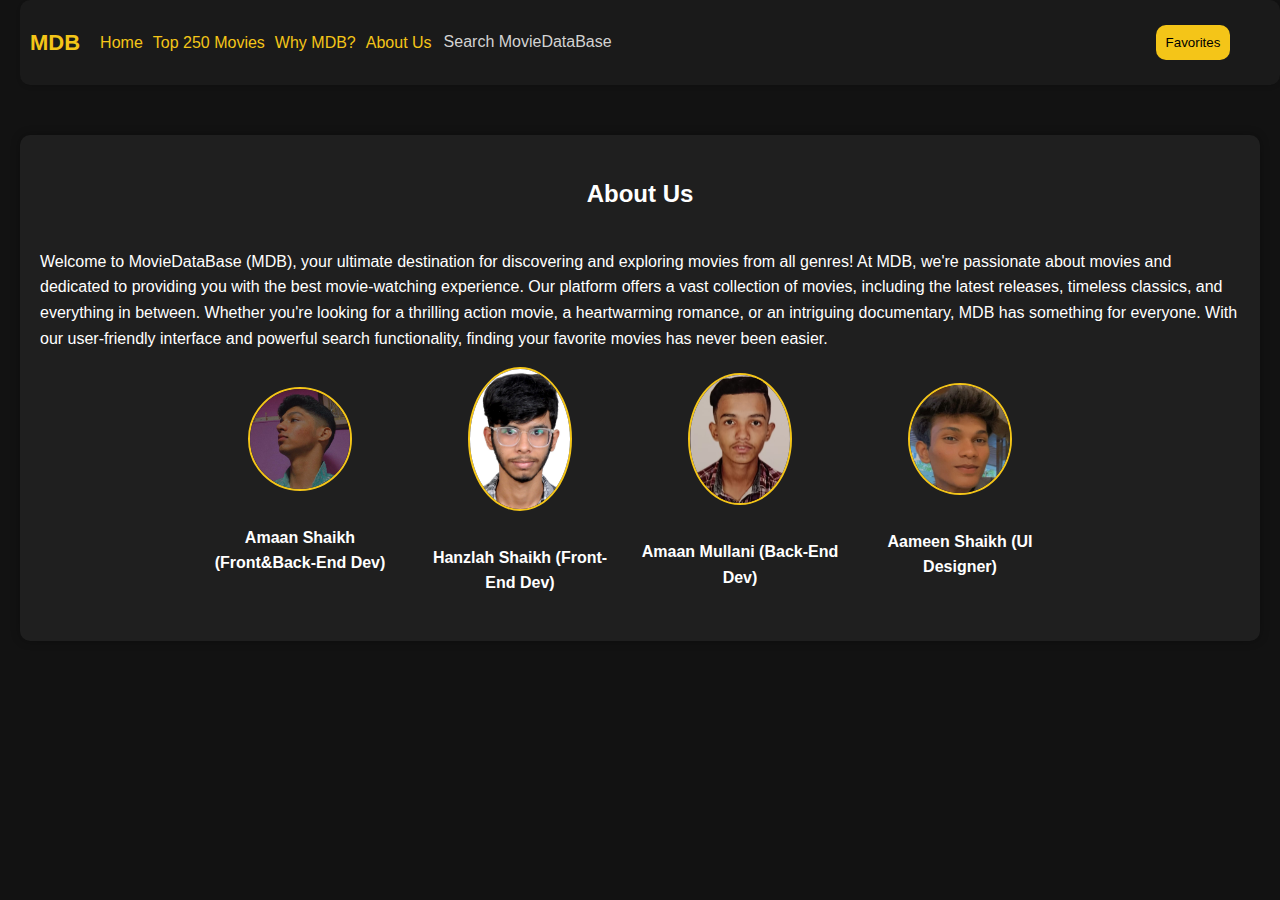
==== about-us.html @ 2df45ca3 "initiate" ====
<!DOCTYPE html>
<html lang="en">
<head>
    <meta charset="UTF-8">
    <meta name="viewport" content="width=device-width, initial-scale=1.0">
    <title>About Us</title>
    <link rel="stylesheet" href="style.css">
    <style>
        body {
            font-family: 'Source Sans Pro', Arial, sans-serif;
            background-color: #121212;
            color: white;
            margin: 0;
            padding: 0;
            line-height: 1.6;
        }
        .container {
            max-width: 1200px;
            margin: 50px auto;
            padding: 20px;
            background-color: #1f1f1f;
            border-radius: 10px;
            box-shadow: 0 0 10px rgba(0, 0, 0, 0.3);
            display: flex;
            align-items: center;
            justify-content: center;
            flex-wrap: wrap;
        }
        .developer {
            margin-right: 20px;
            margin-bottom: 20px;
            text-align: center;
            flex-basis: 200px; /* Set a fixed width for each developer container */
        }
        .developer img {
            width: 100px;
            border-radius: 50%;
            margin-bottom: 10px;
            border: 2px solid #f4c518;
        }
        .developer p {
            font-weight: bold;
            font-size: 16px;
            margin-bottom: 5px;
        }
    </style>
</head>
<body>
    <div id="search-bar-placeholder"></div>
    <div class="container">
        <h2>About Us</h2>
        <p>Welcome to MovieDataBase (MDB), your ultimate destination for discovering and exploring movies from all genres! At MDB, we're passionate about movies and dedicated to providing you with the best movie-watching experience. Our platform offers a vast collection of movies, including the latest releases, timeless classics, and everything in between. Whether you're looking for a thrilling action movie, a heartwarming romance, or an intriguing documentary, MDB has something for everyone. With our user-friendly interface and powerful search functionality, finding your favorite movies has never been easier.</p>
        <div class="developer">
            <img src="amaan.jpg" alt="Amaan Shaikh">
            <p>Amaan Shaikh (Front&Back-End Dev) </p>
        </div>
        <!-- Add more team members as needed -->
        <div class="developer">
            <img src="hanzlah.jpg" alt="Hanzlah Shaikh">
            <p>Hanzlah Shaikh (Front-End Dev) </p>
        </div>
        <div class="developer">
            <img src="amaan_mullani.jpg" alt="Mullani">
            <p>Amaan Mullani (Back-End Dev) </p>
        </div>
        <div class="developer">
            <img src="aameen.jpg" alt="Aameen Shaikh">
            <p>Aameen Shaikh (UI Designer)</p>
        </div>
    </div>
    <script>
        fetch('search-bar.html')
            .then(response => response.text())
            .then(data => {
                document.getElementById('search-bar-placeholder').innerHTML = data;
            })
            .catch(error => console.error('Error fetching search bar:', error));
    </script>
</body>
</html>
---- style.css ----
body {
    background: #121212;
    margin: 0;
    padding: 0;
}

#search-bar {
    margin-left: 20px;
    display: flex;
    align-items: center;
    background-color: #1a1a1a; /* Add a background color */
    padding: 10px; /* Add padding to create space around the search bar */
    border-radius: 10px; /* Add rounded corners */
    box-shadow: 0 2px 4px rgba(0, 0, 0, 0.1); /* Add a subtle box shadow */
}

#search-bar h1 {
    font-size: 22px;
    font-family: Impact, Haettenschweiler, 'Arial Narrow Bold', sans-serif;
    color: #f4c518; /* Change text color */
    margin-right: 10px; /* Add space between the icon and the input */
}

#search-bar input {
    height: 30px;
    width: 700px; /* Adjust the width as needed */
    border: none;
    background-color: transparent; /* Make the input background transparent */
    color: white; /* Change text color */
    font-size: 16px; /* Adjust font size */
    outline: none; /* Remove outline */
}

#search-bar input::placeholder {
    color: lightgray; /* Change placeholder color */
}

#search-bar input:focus {
    border: 2px solid #f4c518; /* Add a border when input is focused */
}


#movies-grid,
#favorites-grid,
#top250-movies {
    display: grid;
    grid-template-columns: repeat(auto-fill, minmax(200px, 1fr));
    grid-gap: 20px;
    color: white;
    width: calc(100% - 40px); /* Adjust the width as needed */
    margin: 2rem auto;
}

.movie-card,
.favorite-card,
.top250-card {
    background: #1a1a1a;
    border-radius: 10px;
    text-align: center;
    padding: 20px;
}

.movie-card img,
.favorite-card img,
.top250-card img {
    width: 100%;
    max-height: 300px;
}

.movie-card h1,
.favorite-card h1,
.top250-card h1 {
    font-size: 18px;
    font-family: Arial, Helvetica, sans-serif;
    font-weight: lighter;
}

.movie-card p,
.favorite-card p,
.top250-card p {
    font-family: Arial, Helvetica, sans-serif;
    color: lightgray;
    margin: 5px 0;
    text-align: center;
}

#category-title,
#FavoriteMovies,
#Top250-Movies {
    margin-left: 20px; /* Adjust margin as needed */
    color: #f4c518;
    font-family: Arial, Helvetica, sans-serif;
}

#footer {
    display: flex;
    justify-content: center;
    margin-top: 20px; /* Add margin to separate footer from content */
}

#footer img {
    width: 100px;
}

#footer p {
    font-family: Arial, Helvetica, sans-serif;
    margin-left: 20px;
    color: darkgray;
}

.favorite-button {
    background-color: #f4c518;
    color: black;
    font-family: Impact, Haettenschweiler, 'Arial Narrow Bold', sans-serif;
    padding: 10px 10px;
    border: none;
    border-radius: 10px;
    cursor: pointer;
    transition: background-color 0.3s;
}

.favorite-button:hover {
    background-color: #d3ac16;
}

#search-bar .favorite-button {
    margin-right: 10px;
}

.remove-button {
    background-color: #000000;
    border: none;
    color: #f4c518;
    padding: 10px 20px;
    text-align: center;
    text-decoration: none;
    display: inline-block;
    font-size: 16px;
    border-radius: 5px;
    cursor: pointer;
    transition: background-color 0.3s ease;
}

.remove-button:hover {
    background-color: #1a1a1a;
}

.home-button,
.top250-button,
.why-mdb-button,
.about-us-button {
    color: #f4c518;
    margin-left: 10px;
    text-decoration: none;
    font-family: Arial, Helvetica, sans-serif;
    font-size: 16px;
    transition: color 0.3s;
}

.home-button:hover,
.top250-button:hover,
.why-mdb-button:hover,
.about-us-button:hover {
    color: #d3ac16;
}
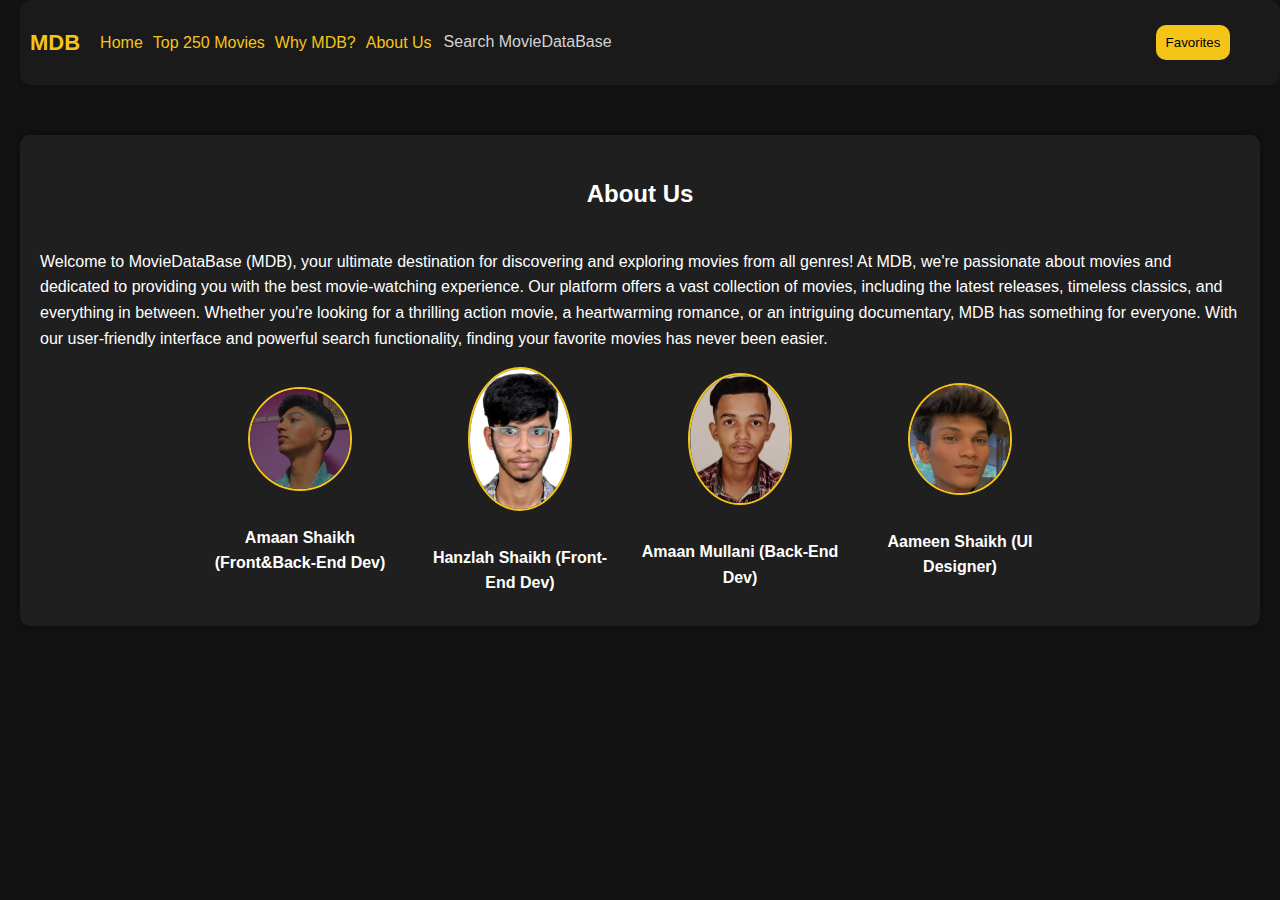
==== commit 88f50439: "intiate" ====
--- a/about-us.html
+++ b/about-us.html
@@ -27,8 +27,9 @@
             flex-wrap: wrap;
         }
         .developer {
+            margin-top: 0px;
             margin-right: 20px;
-            margin-bottom: 20px;
+            margin-bottom: 5px;
             text-align: center;
             flex-basis: 200px; /* Set a fixed width for each developer container */
         }
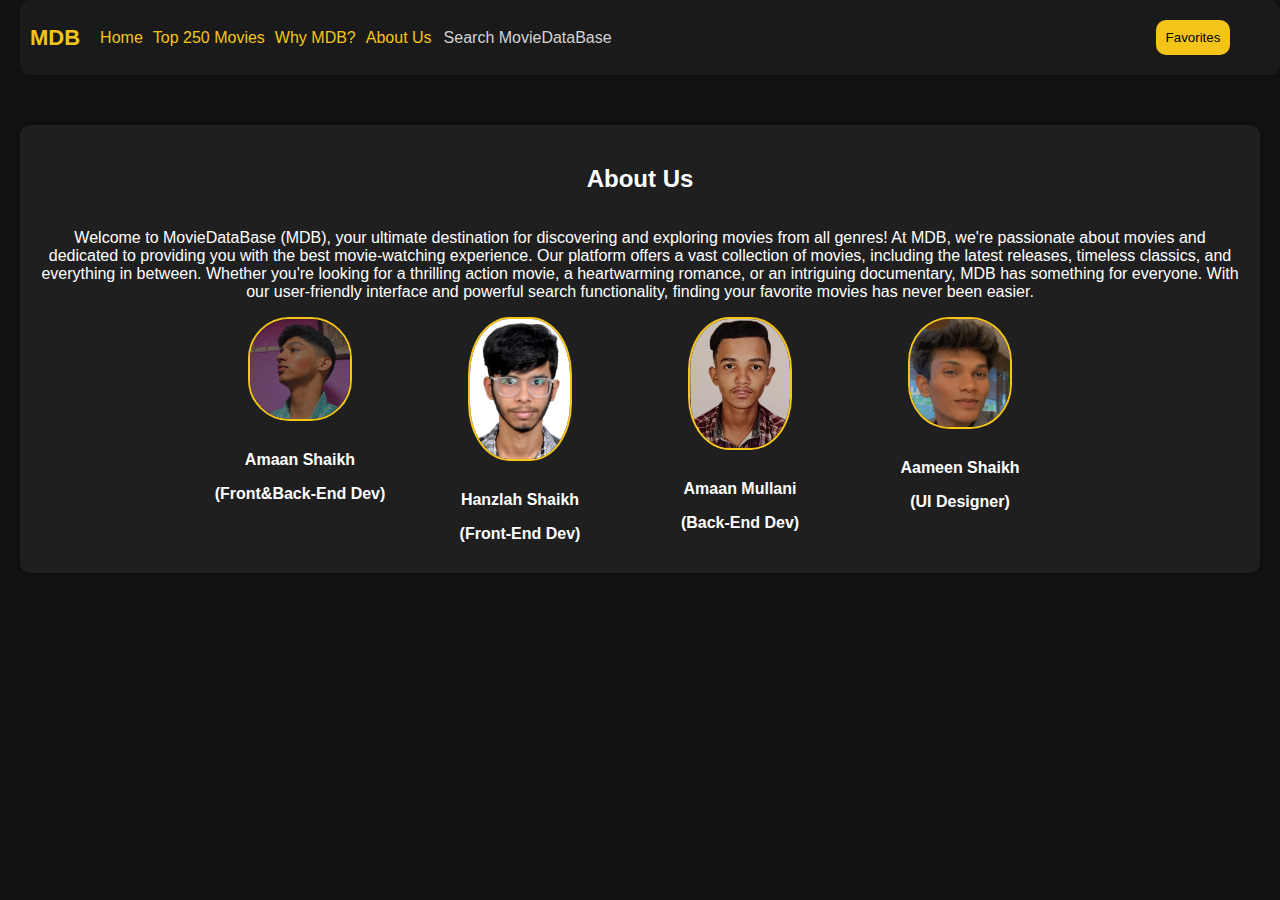
==== commit 15ed92f4: "initate" ====
--- a/about-us.html
+++ b/about-us.html
@@ -10,9 +10,7 @@
             font-family: 'Source Sans Pro', Arial, sans-serif;
             background-color: #121212;
             color: white;
-            margin: 0;
-            padding: 0;
-            line-height: 1.6;
+            text-align: center;
         }
         .container {
             max-width: 1200px;
@@ -22,7 +20,6 @@
             border-radius: 10px;
             box-shadow: 0 0 10px rgba(0, 0, 0, 0.3);
             display: flex;
-            align-items: center;
             justify-content: center;
             flex-wrap: wrap;
         }
@@ -31,11 +28,11 @@
             margin-right: 20px;
             margin-bottom: 5px;
             text-align: center;
-            flex-basis: 200px; /* Set a fixed width for each developer container */
+            flex-basis: 200px; 
         }
         .developer img {
             width: 100px;
-            border-radius: 50%;
+            border-radius: 40%;
             margin-bottom: 10px;
             border: 2px solid #f4c518;
         }
@@ -53,20 +50,23 @@
         <p>Welcome to MovieDataBase (MDB), your ultimate destination for discovering and exploring movies from all genres! At MDB, we're passionate about movies and dedicated to providing you with the best movie-watching experience. Our platform offers a vast collection of movies, including the latest releases, timeless classics, and everything in between. Whether you're looking for a thrilling action movie, a heartwarming romance, or an intriguing documentary, MDB has something for everyone. With our user-friendly interface and powerful search functionality, finding your favorite movies has never been easier.</p>
         <div class="developer">
             <img src="amaan.jpg" alt="Amaan Shaikh">
-            <p>Amaan Shaikh (Front&Back-End Dev) </p>
+            <p>Amaan Shaikh</p>
+            <p>(Front&Back-End Dev)</p>
         </div>
-        <!-- Add more team members as needed -->
         <div class="developer">
             <img src="hanzlah.jpg" alt="Hanzlah Shaikh">
-            <p>Hanzlah Shaikh (Front-End Dev) </p>
+            <p>Hanzlah Shaikh</p>
+            <p>(Front-End Dev) </p>
         </div>
         <div class="developer">
             <img src="amaan_mullani.jpg" alt="Mullani">
-            <p>Amaan Mullani (Back-End Dev) </p>
+            <p>Amaan Mullani</p>
+            <p> (Back-End Dev) </p>
         </div>
         <div class="developer">
             <img src="aameen.jpg" alt="Aameen Shaikh">
-            <p>Aameen Shaikh (UI Designer)</p>
+            <p>Aameen Shaikh</p>
+            <p>(UI Designer)</p>
         </div>
     </div>
     <script>
--- a/style.css
+++ b/style.css
@@ -8,35 +8,35 @@
     margin-left: 20px;
     display: flex;
     align-items: center;
-    background-color: #1a1a1a; /* Add a background color */
-    padding: 10px; /* Add padding to create space around the search bar */
-    border-radius: 10px; /* Add rounded corners */
-    box-shadow: 0 2px 4px rgba(0, 0, 0, 0.1); /* Add a subtle box shadow */
+    background-color: #1a1a1a; 
+    padding: 10px; 
+    border-radius: 10px; 
+    box-shadow: 0 2px 4px rgba(0, 0, 0, 0.1); 
 }
 
 #search-bar h1 {
     font-size: 22px;
     font-family: Impact, Haettenschweiler, 'Arial Narrow Bold', sans-serif;
-    color: #f4c518; /* Change text color */
-    margin-right: 10px; /* Add space between the icon and the input */
+    color: #f4c518; 
+    margin-right: 10px; 
 }
 
 #search-bar input {
     height: 30px;
-    width: 700px; /* Adjust the width as needed */
+    width: 700px; 
     border: none;
-    background-color: transparent; /* Make the input background transparent */
-    color: white; /* Change text color */
-    font-size: 16px; /* Adjust font size */
-    outline: none; /* Remove outline */
+    background-color: transparent; 
+    color: white; 
+    font-size: 16px; 
+    outline: none; 
 }
 
 #search-bar input::placeholder {
-    color: lightgray; /* Change placeholder color */
+    color: lightgray; 
 }
 
 #search-bar input:focus {
-    border: 2px solid #f4c518; /* Add a border when input is focused */
+    border: 2px solid #f4c518; 
 }
 
 
@@ -47,7 +47,7 @@
     grid-template-columns: repeat(auto-fill, minmax(200px, 1fr));
     grid-gap: 20px;
     color: white;
-    width: calc(100% - 40px); /* Adjust the width as needed */
+    width: calc(100% - 40px); 
     margin: 2rem auto;
 }
 
@@ -87,7 +87,7 @@
 #category-title,
 #FavoriteMovies,
 #Top250-Movies {
-    margin-left: 20px; /* Adjust margin as needed */
+    margin-left: 20px; 
     color: #f4c518;
     font-family: Arial, Helvetica, sans-serif;
 }
@@ -95,7 +95,7 @@
 #footer {
     display: flex;
     justify-content: center;
-    margin-top: 20px; /* Add margin to separate footer from content */
+    margin-top: 20px; 
 }
 
 #footer img {
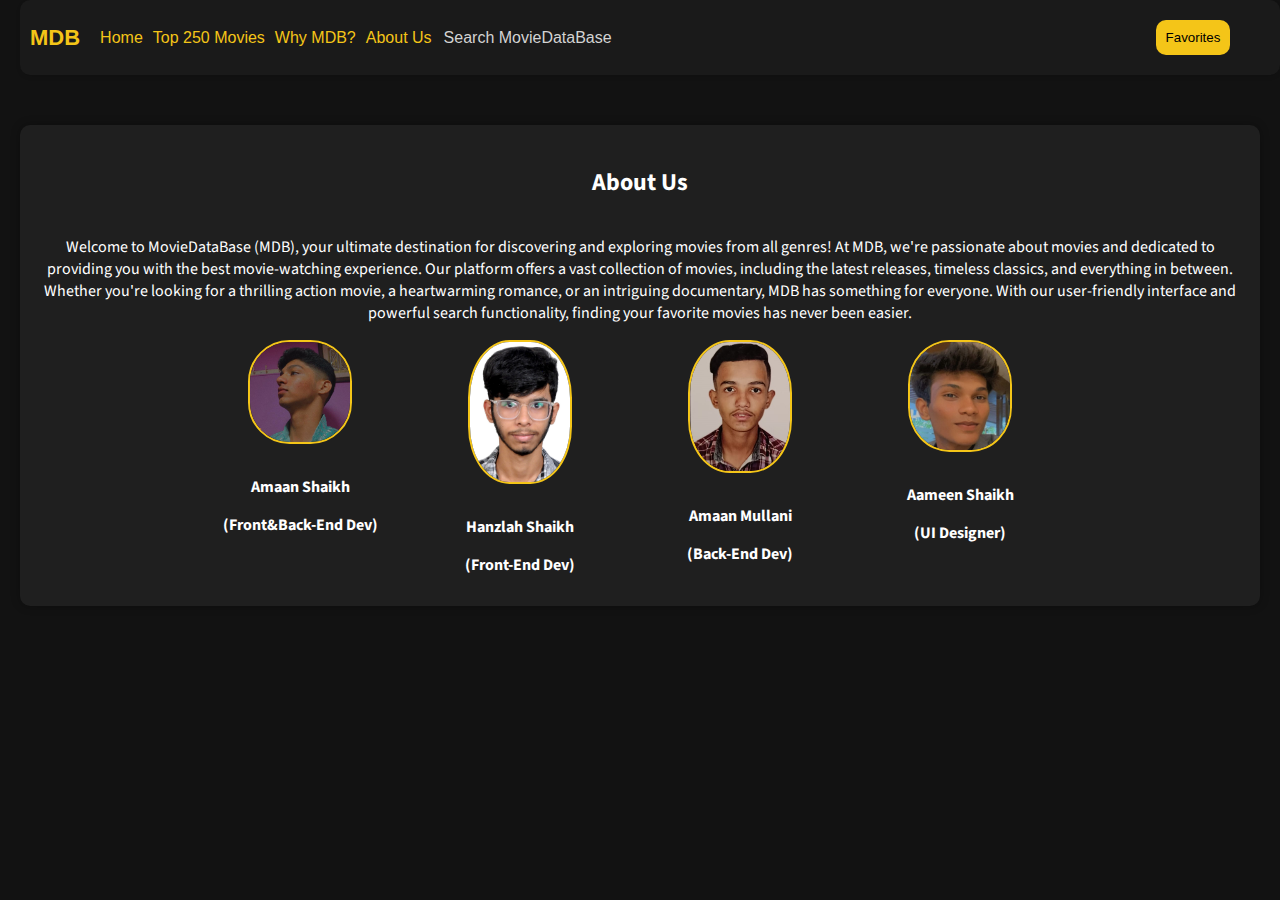
==== commit cbd2b74f: "initiate" ====
--- a/about-us.html
+++ b/about-us.html
@@ -5,6 +5,7 @@
     <meta name="viewport" content="width=device-width, initial-scale=1.0">
     <title>About Us</title>
     <link rel="stylesheet" href="style.css">
+    <link href="https://fonts.googleapis.com/css2?family=Source+Sans+Pro:wght@400;600;700&display=swap" rel="stylesheet">
     <style>
         body {
             font-family: 'Source Sans Pro', Arial, sans-serif;
